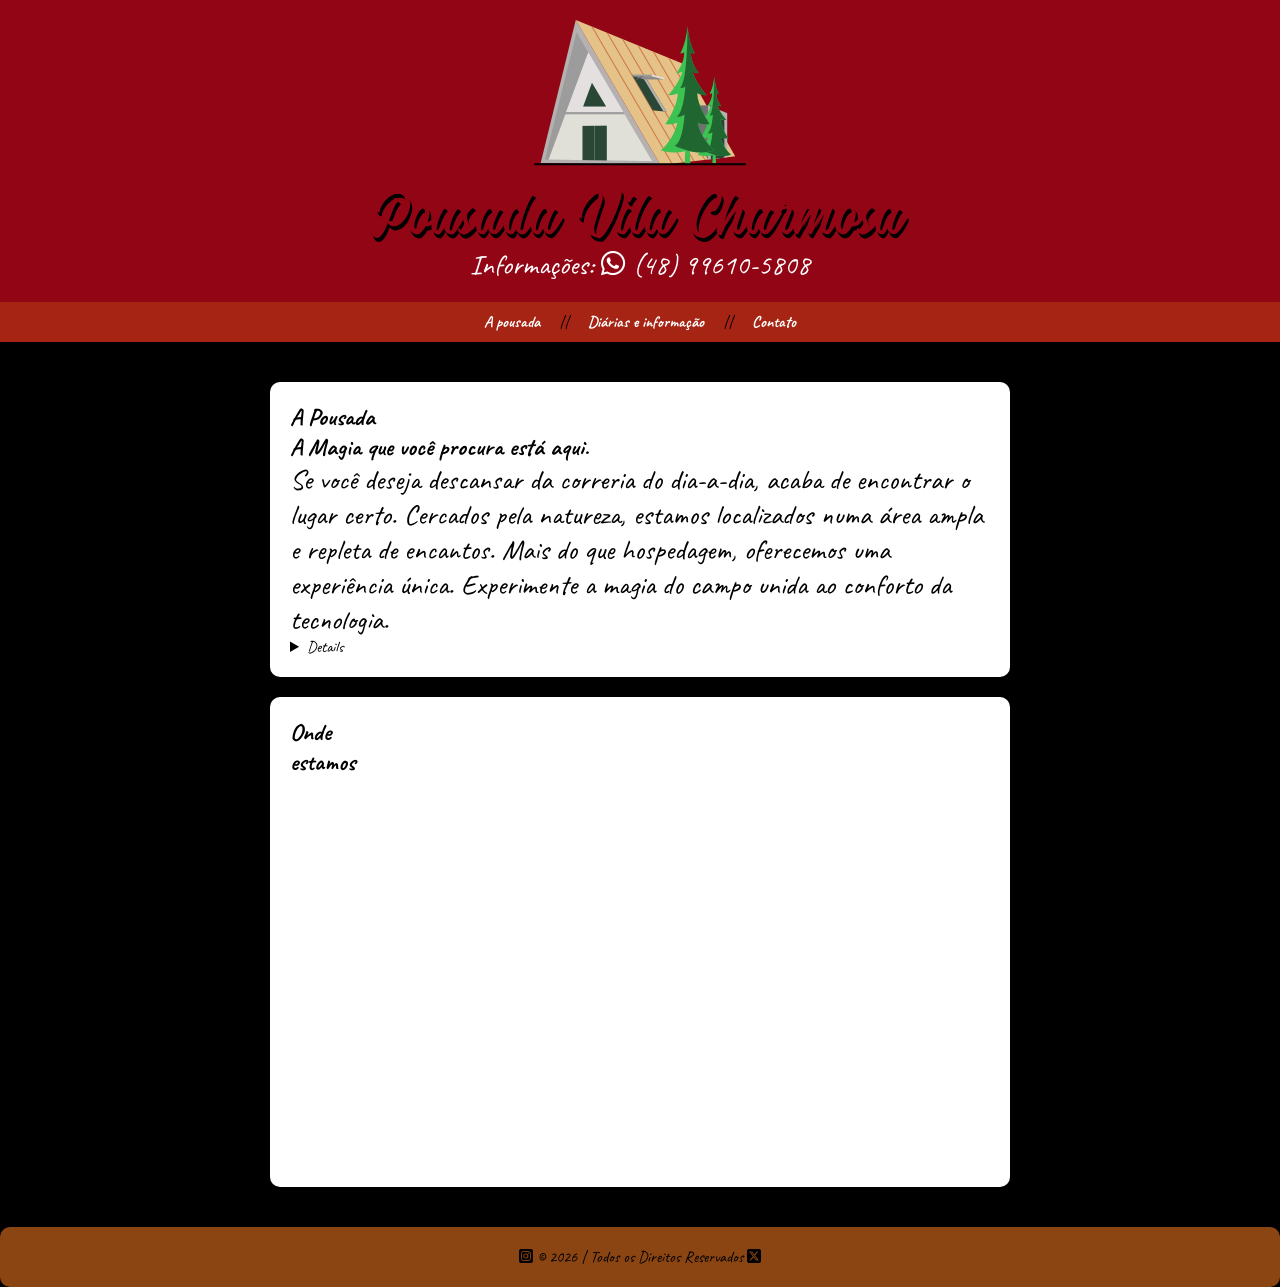
==== contato.html @ da6e7c7e "segundo commit" ====
<!DOCTYPE html>
<html lang="pt-BR">
<head>
    <meta charset="UTF-8">
    <meta name="viewport" content="width=device-width, initial-scale=1.0">
    <title>Pousada Vila Charmosa</title>
    <link rel="preconnect" href="https://fonts.googleapis.com">
<link rel="preconnect" href="https://fonts.gstatic.com" crossorigin>
<link href="https://fonts.googleapis.com/css2?family=Caveat:wght@400..700&family=Dancing+Script:wght@400..700&display=swap" rel="stylesheet">
    <link rel="stylesheet" href="https://cdnjs.cloudflare.com/ajax/libs/font-awesome/6.5.1/css/all.min.css">
    <link rel="stylesheet" href="contato.css">
</head>
<body>
<header class="bg-img">
<img src="img/logo.png" alt="Pousada Vila Charmosa">
<p>Informações: <i class="fa-brands fa-whatsapp"></i> (48) 99610-5808<p>
</header>
<nav>
    <a href="index.html">A pousada</a> || 
    <a href="servicos.html">Diárias e informação</a> || <a href="contato.html">Contato</a>               
</nav>
<main>
    <section>
        <div class="container">
        <h1>A Pousada</h1>
        <h2>A Magia que você procura está aqui.</h2>
            <p>
                Se você deseja descansar da correria do dia-a-dia, acaba de encontrar o lugar certo. 
                Cercados pela natureza, estamos localizados numa área ampla e repleta de encantos.
                Mais do que hospedagem, oferecemos uma experiência única. Experimente a magia do campo
                unida ao conforto da tecnologia. 
            </p>
            <details>
            <p>
                Nossas cabanas tem vista exclusiva para a serra. Desfrute de passeios e tenha a oportunidade 
                de sobrevoar sobre as montanhas e o mar. Conheça os nossos planos e não perca a chance de recarregar suas energias
                num lugar incrível concebido para toda a família.
            </p>
        </details>
        </div>
    </section>
    <section>
        <h2>Onde estamos</h2>
        <iframe src="https://www.google.com/maps/embed?pb=!1m18!1m12!1m3!1d223029.8511159166!2d-50.18400192260744!3d-29.13986736384897!2m3!1f0!2f0!3f0!3m2!1i1024!2i768!4f13.1!3m3!1m2!1s0x952205268f91033d%3A0xee9af731db4c1c5e!2sCabana%20Du%20S%C3%ADtio!5e0!3m2!1spt-BR!2sbr!4v1779809072056!5m2!1spt-BR!2sbr" width="100%" height="450" style="border:0;" allowfullscreen="" loading="lazy" referrerpolicy="no-referrer-when-downgrade"></iframe>
    </section>
</main>
<footer>
    <i id="insta" class="fa-brands fa-square-instagram"></i>
    &copy; 2026 | Todos os Direitos Reservados 
    <i class="fa-brands fa-square-x-twitter"></i>
</footer>
</body>
</html>
---- contato.css ----
*{
    margin:0;
    padding:0;
}

body {
    font-family: 'Caveat', sans-serif;
    margin: 0;
    background-color: black;
}

header {
    background-color: #910515;
    color: white;
    text-align: center;
    padding: 20px;
}

nav {
    background-color: #a62413;
    padding: 10px;
    text-align: center;
}

nav a {
    color: white;
    margin: 0 15px;
    text-decoration: none;
    font-weight: bold;
}
 
nav a:hover {
    text-decoration: underline;
    color:#e2240b;
    margin: 18px;
}

main {
    padding: 20px;
}

section {
    display: flex;
    background-color: white;
    padding: 20px;
    max-width: 700px;
    margin: 20px auto;
    border-radius: 10px;
    box-shadow: 0 0 10px rgba(0,0,0,0.1);
}

p {
    font-size: 28px;

}
article {
    margin-top: 10px;
}
footer {
    background-color: #8B4513;
    padding: 20px;
    border-radius: 10px;
    text-align: center;
}

select, textarea {
    width: 100%;
    padding: 10px;
    margin-bottom: 10px;
    border: 1px solid #ccc;
    border-radius: 5px;
}
button {
    background-color: #0077b6;
    color:white;
    border: none;
    padding: 10px;
    cursor: pointer;
    border-radius: 5px;
}


.botao-mapa {
    background-color: #0077b6;
    color: aliceblue;
    padding: 12px 24px;
    text-decoration:none;
    border-radius:8px;
    font-size: 16px;
}
.botao-mapa:hover {
    background-color: #45a049;
}
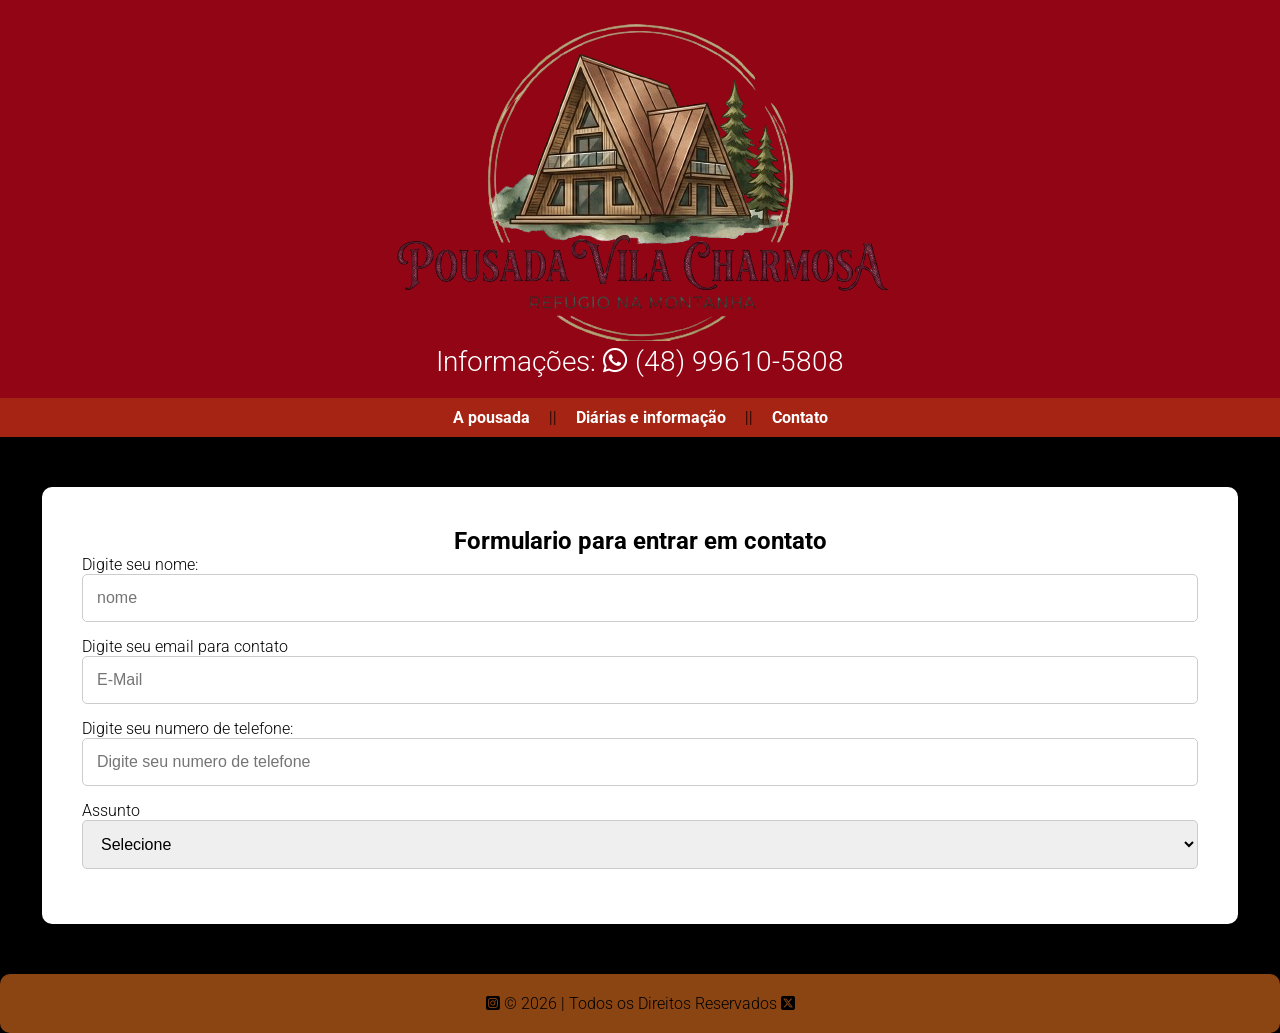
==== commit 162c0b76: "finalizado" ====
--- a/contato.html
+++ b/contato.html
@@ -5,14 +5,14 @@
     <meta name="viewport" content="width=device-width, initial-scale=1.0">
     <title>Pousada Vila Charmosa</title>
     <link rel="preconnect" href="https://fonts.googleapis.com">
-<link rel="preconnect" href="https://fonts.gstatic.com" crossorigin>
-<link href="https://fonts.googleapis.com/css2?family=Caveat:wght@400..700&family=Dancing+Script:wght@400..700&display=swap" rel="stylesheet">
+    <link rel="preconnect" href="https://fonts.gstatic.com" crossorigin>
+    <link href="https://fonts.googleapis.com/css2?family=M+PLUS+U:wght@100..900&family=Oswald:wght@200..700&family=Roboto+Condensed:ital,wght@0,100..900;1,100..900&family=Roboto:ital,wght@0,100..900;1,100..900&display=swap" rel="stylesheet">
     <link rel="stylesheet" href="https://cdnjs.cloudflare.com/ajax/libs/font-awesome/6.5.1/css/all.min.css">
     <link rel="stylesheet" href="contato.css">
 </head>
 <body>
 <header class="bg-img">
-<img src="img/logo.png" alt="Pousada Vila Charmosa">
+<img src="img/logo2.png" alt="Pousada Vila Charmosa">
 <p>Informações: <i class="fa-brands fa-whatsapp"></i> (48) 99610-5808<p>
 </header>
 <nav>
@@ -22,27 +22,30 @@
 <main>
     <section>
         <div class="container">
-        <h1>A Pousada</h1>
-        <h2>A Magia que você procura está aqui.</h2>
-            <p>
-                Se você deseja descansar da correria do dia-a-dia, acaba de encontrar o lugar certo. 
-                Cercados pela natureza, estamos localizados numa área ampla e repleta de encantos.
-                Mais do que hospedagem, oferecemos uma experiência única. Experimente a magia do campo
-                unida ao conforto da tecnologia. 
-            </p>
-            <details>
-            <p>
-                Nossas cabanas tem vista exclusiva para a serra. Desfrute de passeios e tenha a oportunidade 
-                de sobrevoar sobre as montanhas e o mar. Conheça os nossos planos e não perca a chance de recarregar suas energias
-                num lugar incrível concebido para toda a família.
-            </p>
-        </details>
+        <h1>Formulario para entrar em contato</h1>
+       <div class="container">
+        <form class="Formulario">
+            <label for="#">Digite seu nome:</label> <br>
+            <input type="text" placeholder="nome"> <br>
+            <label for="#">Digite seu email para contato</label> <br>
+            <input type="email" placeholder="E-Mail"> <br>
+            <label for="#">Digite seu numero de telefone:</label> <br>  
+            <input type="tel" placeholder="Digite seu numero de telefone"> <br>
+            <label for="assunto"> Assunto</label><br>
+            <select name="assunto" id="assunto" required>
+            <option value="">Selecione</option>
+            <option value="duvidas">Duvidas</option>
+            <option value="suporte">problema com os quartos </option>
+            <option value="atendente">Conversar com um atendente</option>
+        </select>
+            
+        </form>
+       </div>
+         
+           
         </div>
     </section>
-    <section>
-        <h2>Onde estamos</h2>
-        <iframe src="https://www.google.com/maps/embed?pb=!1m18!1m12!1m3!1d223029.8511159166!2d-50.18400192260744!3d-29.13986736384897!2m3!1f0!2f0!3f0!3m2!1i1024!2i768!4f13.1!3m3!1m2!1s0x952205268f91033d%3A0xee9af731db4c1c5e!2sCabana%20Du%20S%C3%ADtio!5e0!3m2!1spt-BR!2sbr!4v1779809072056!5m2!1spt-BR!2sbr" width="100%" height="450" style="border:0;" allowfullscreen="" loading="lazy" referrerpolicy="no-referrer-when-downgrade"></iframe>
-    </section>
+    
 </main>
 <footer>
     <i id="insta" class="fa-brands fa-square-instagram"></i>
--- a/contato.css
+++ b/contato.css
@@ -4,7 +4,13 @@
 }
 
 body {
-    font-family: 'Caveat', sans-serif;
+    font-family: "Roboto", sans-serif;
+  font-optical-sizing: auto;
+  font-weight: 300;
+  font-style: normal;
+  font-variation-settings:
+    "wdth" 100;
+    background-color: black;
     margin: 0;
     background-color: black;
 }
@@ -41,12 +47,16 @@
 
 section {
     display: flex;
+    justify-content: center;
+    /* aumenta bastante a largura */
+    max-width: 1200px;
+    width: 90%;
     background-color: white;
-    padding: 20px;
-    max-width: 700px;
-    margin: 20px auto;
+    padding: 40px;
+    margin: 30px auto;
     border-radius: 10px;
     box-shadow: 0 0 10px rgba(0,0,0,0.1);
+
 }
 
 p {
@@ -63,12 +73,14 @@
     text-align: center;
 }
 
-select, textarea {
+input, select, textarea {
     width: 100%;
-    padding: 10px;
-    margin-bottom: 10px;
+    padding: 14px;
+    margin-bottom: 15px;
     border: 1px solid #ccc;
     border-radius: 5px;
+    font-size: 16px;
+    box-sizing: border-box;
 }
 button {
     background-color: #0077b6;
@@ -92,5 +104,16 @@
     background-color: #45a049;
 }
 
+.Formulario {
+    width: 100%;
+}
+.container {
+    width: 100%;
+}
+
+.container h1 {
+    text-align: center;
+}
 
 
+
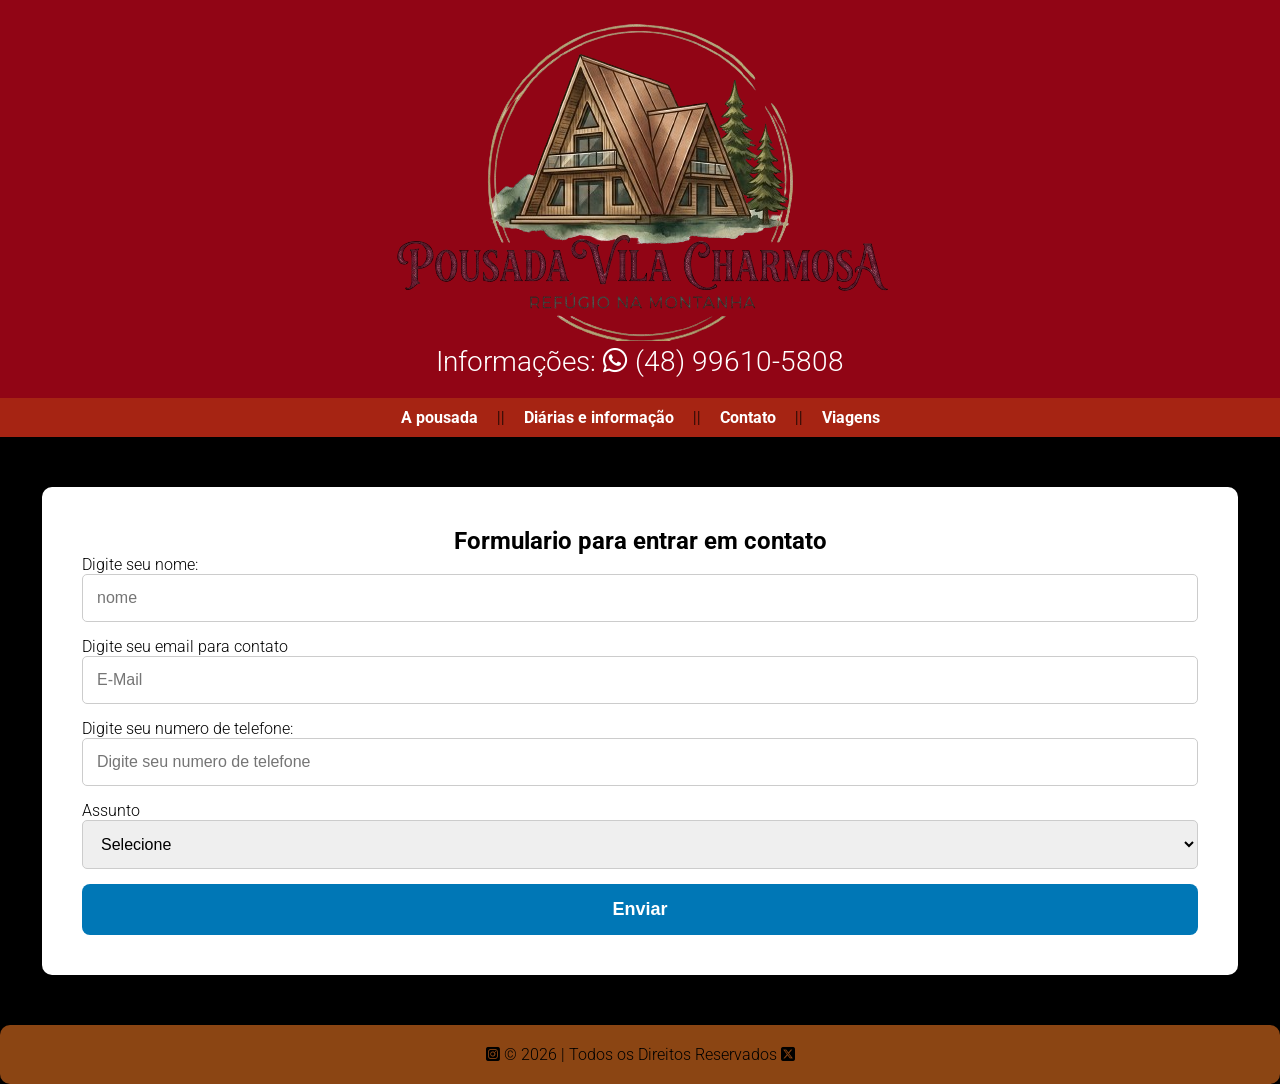
==== commit 3e4c9838: "Agora sim finalizado" ====
--- a/contato.html
+++ b/contato.html
@@ -17,7 +17,9 @@
 </header>
 <nav>
     <a href="index.html">A pousada</a> || 
-    <a href="servicos.html">Diárias e informação</a> || <a href="contato.html">Contato</a>               
+    <a href="servicos.html">Diárias e informação</a> || 
+    <a href="contato.html">Contato</a>   || 
+    <a href="viagem.html">Viagens</a>             
 </nav>
 <main>
     <section>
@@ -33,12 +35,12 @@
             <input type="tel" placeholder="Digite seu numero de telefone"> <br>
             <label for="assunto"> Assunto</label><br>
             <select name="assunto" id="assunto" required>
-            <option value="">Selecione</option>
+            <option value="#">Selecione</option>
             <option value="duvidas">Duvidas</option>
             <option value="suporte">problema com os quartos </option>
             <option value="atendente">Conversar com um atendente</option>
         </select>
-            
+            <button>Enviar</button>
         </form>
        </div>
          
--- a/contato.css
+++ b/contato.css
@@ -48,7 +48,6 @@
 section {
     display: flex;
     justify-content: center;
-    /* aumenta bastante a largura */
     max-width: 1200px;
     width: 90%;
     background-color: white;
@@ -115,5 +114,20 @@
     text-align: center;
 }
 
+button {
+    width: 100%;
+    background-color: #0077b6;
+    color: white;
+    border: none;
+    padding: 15px;
+    cursor: pointer;
+    border-radius: 8px;
+    font-size: 18px;
+    font-weight: bold;
+    transition: 0.3s;
+}
 
+button:hover {
+    background-color: #ff7b00;
+}
 
